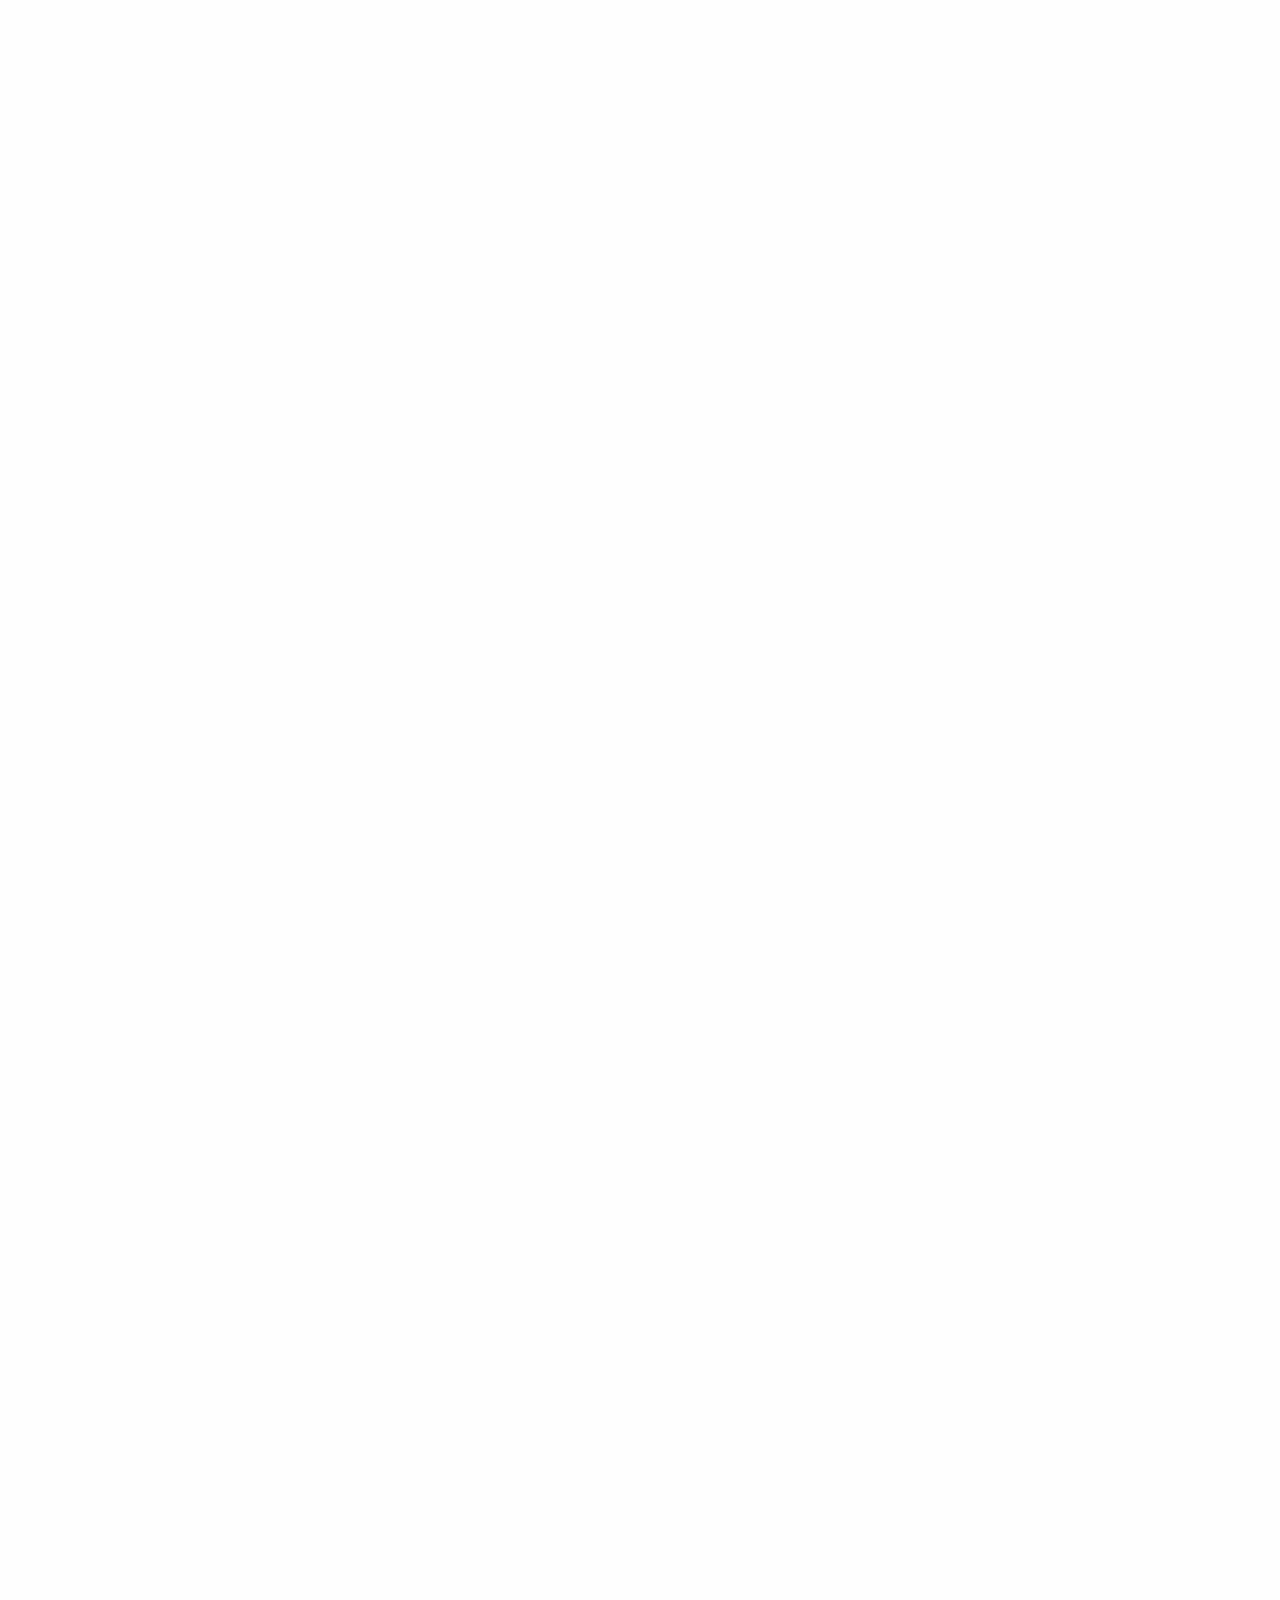
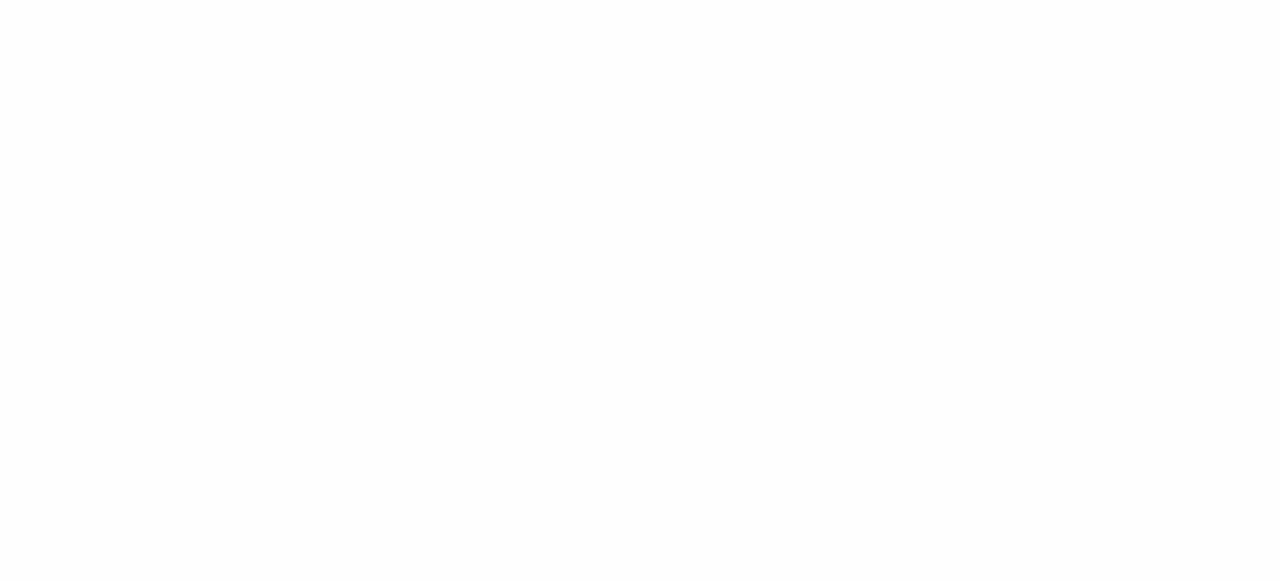
==== index.html @ 162629b1 "首頁圖片寬度限制" ====
<!DOCTYPE html>
<html lang="zh-TW">
<head>
  <meta charset="UTF-8" />
  <meta name="viewport" content="width=device-width, initial-scale=1.0, maximum-scale=1.0, user-scalable=no" />
  <title>LuxWave 毫米波雷達 | 首頁</title>
  <link rel="icon" href="images/favicon.png" type="image/png" />
  <link rel="stylesheet" href="style.css" />
  <style>
    @keyframes fadeIn {
      from {
        opacity: 0;
        transform: translateY(20px);
      }
      to {
        opacity: 1;
        transform: translateY(0);
      }
    }

    .site-header,
    .hero,
    .features,
    .site-footer,
    .company-intro,
    .our-solutions,
    .future-radar {
      opacity: 0;
      animation: fadeIn 0.8s ease forwards;
    }

    .site-header {
      animation-delay: 0.2s;
    }

    .hero {
      animation-delay: 0.4s;
    }

    .features {
      animation-delay: 0.6s;
    }

    .company-intro {
      animation-delay: 0.8s;
    }

    .our-solutions {
      animation-delay: 1s;
    }

    .future-radar {
      animation-delay: 1.2s;
    }

    .site-footer {
      animation-delay: 1.4s;
    }

    .company-intro {
      padding: 40px 20px;
      background-color: rgb(245, 248, 255);
    }

    .intro-content {
      max-width: 800px;
      margin: 0 auto;
    }

    .intro-content h2 {
      font-size: 2.5em;
      margin-bottom: 20px;
    }

    .intro-content p {
      font-size: 1.2em;
      line-height: 1.6;
      margin-bottom: 20px;
    }

    .our-solutions,
    .future-radar {
      padding: 40px 20px;
      background-color: #f9f9f9;
      text-align: center;
    }

    .our-solutions h2,
    .future-radar h2 {
      font-size: 2.5em;
      margin-bottom: 20px;
    }

    .our-solutions p,
    .future-radar p {
      font-size: 1.2em;
      line-height: 1.6;
      margin-bottom: 20px;
    }
  </style>
</head>
<body class="invisible">
  <header class="site-header">
    <div class="logo-area">
      <a href="index.html">
        <img src="images/luxwave-logo.png" alt="LuxWave Logo" class="logo" />
      </a>
      <h1 class="site-title" data-i18n="siteTitle">LuxWave 璿機科技</h1>
    </div>
    <nav class="main-nav">
      <ul>
        <li><a href="index.html" class="gradient-btn active" data-i18n="home">首頁</a></li>
        <li><a href="products.html" class="gradient-btn" data-i18n="products">產品介紹</a></li>
        <li><a href="about.html" class="gradient-btn" data-i18n="about">關於我們</a></li>
      </ul>
    </nav>
    <div class="language-switch">
      <label data-i18n="languageSwitch">Language</label>
      <select id="languageSelect">
        <option value="zh-TW">繁體中文</option>
        <option value="zh-CN">简体中文</option>
        <option value="en-US">English</option>
        <option value="ja-JP">日本語</option>
      </select>
    </div>
  </header>

<section class="hero">
<div class="hero">
  <h1 data-i18n="companyIntroTitle">Welcome to LuxWave Ltd.</h1>
  <!-- Replace the video with the image and add rounded corners -->
  <img src="images/img_homepage.jpg" alt="LuxWave Homepage Image" style="max-width: 1000px; width: 100%; height: auto; border-radius: 15px;" />
</div>
</section>

  <section class="company-intro">
    <div class="intro-content">
      <br></br>
      <h2 data-i18n="companyIntroDesc1">Innovating the Future of Radar Technology</h2>
      <p data-i18n="companyIntroDesc2">Founded in 2025, LuxWave Ltd. is a leading provider of cutting-edge millimeter-wave (mmWave) radar module solutions. At LuxWave, we are committed to advancing radar technology, offering precision, reliability, and efficiency for a wide range of industries.</p>
      <p data-i18n="companyIntroDesc3">Our primary focus is on developing high-performance radar systems for applications in UAVs, drones, automotive, traffic monitoring, and more. We specialize in providing customized solutions that enhance safety, navigation, and environmental awareness, empowering businesses to deploy intelligent systems across various sectors.</p>
    </div>

    <div class="intro-content">
      <h2 data-i18n="ourSolutionsTitle">Our Solutions</h2>
      <p data-i18n="ourSolutionsDesc1">LuxWave’s radar modules are designed to meet the growing demands for high-resolution, long-range sensing in complex environments. Whether you're integrating our technology into UAVs, autonomous vehicles, or smart city infrastructure, our mmWave radar modules deliver exceptional performance in a compact form factor, providing precise detection and real-time data to enhance decision-making.</p>
    </div>

    <div class="intro-content">
      <h2 data-i18n="futureRadarTitle">The Future of Radar Technology</h2>
      <p data-i18n="futureRadarDesc1">Looking ahead, LuxWave is expanding its technology to include radar and vision fusion solutions. By combining mmWave radar with 2D and 3D cameras, we will offer an innovative solution that integrates the strengths of both radar and visual technologies for improved perception, enabling even more advanced autonomous systems.</p>
      <p data-i18n="futureRadarDesc2">At LuxWave, we are dedicated to leading the way in radar and sensor technologies, driving the future of intelligent, connected systems that will transform industries worldwide.</p>
      <h3 data-i18n="companyIntroDesc7">Join us as we create smarter, safer, and more efficient solutions for tomorrow’s world.</h3>
    </div>
  </section>

  <section class="features">
    <div class="feature-cards">
      <div class="card">
        <h3 data-i18n="feature1">高精度偵測</h3>
        <p data-i18n="feature1Desc">79~81GHz 頻段，探測距離可達 500m，精度高達 0.05m。</p>
      </div>
      <div class="card">
        <h3 data-i18n="feature2">多元應用</h3>
        <p data-i18n="feature2Desc">支援車用、無人機、機器人、智慧交通等多種場景。</p>
      </div>
      <div class="card">
        <h3 data-i18n="feature3">高可靠性</h3>
        <p data-i18n="feature3Desc">IP67 防水等級，在嚴苛環境下仍能穩定運作。</p>
      </div>
    </div>
  </section>

  <footer class="site-footer">
    <p data-i18n="footerText">© 2025 LuxWave. All rights reserved.</p>
  </footer>

  <script src="translations.js"></script>
  <script src="script.js"></script>
</body>
</html>
---- style.css ----
/* Reset */
* {
  margin: 0;
  padding: 0;
  box-sizing: border-box;
}

body {
  font-family: sans-serif;
  background-color: #fefefe;
  color: #333;
  line-height: 1.5;
}

/* 主色、強調色，可依實際品牌色做調整 */
:root {
  --main-color: rgb(5, 47, 129);
  --accent-color: #1CA7EC;
  --gradient-start: #4481eb;
  --gradient-end: #04befe;
}

/* header */
.site-header {
  display: flex;
  align-items: center;
  justify-content: space-between;
  background-color: var(--main-color);
  color: #fff;
  padding: 0.5rem 1rem;
}

.logo-area {
  display: flex;
  align-items: center;
}

.logo {
  height: 50px; /* 修改為更大的高度 */
  width: auto;  /* 讓寬度自動根據高度調整 */
  margin-right: 0.5rem;
}

.site-title {
  font-size: 1.5rem;
}

/* 導覽 */
.main-nav ul {
  display: flex;
  list-style: none;
  gap: 1rem;
}

.main-nav a {
  background: var(--main-color); /* 預設背景色 */
  color: #fff; /* 預設文字色 */
  border-radius: 4px;
  text-decoration: none; /* 去掉文字下劃線 */
  padding: 0.5rem 1rem;
  transition: background-color 0.3s ease, color 0.3s ease; /* 平滑過渡效果 */
}

.main-nav a:hover {
  background: #fff; /* 滑鼠懸浮時的背景色 */
  color: var(--main-color); /* 文字顏色變為主要色 */
}


.gradient-btn {
  background: var(--main-color); /* 使用單一背景色 */
  border-radius: 4px;
  transition: none; /* 移除漸變效果 */
}

.gradient-btn:hover {
  background: var(--main-color); /* 保持一致 */
}


.active {
  border: 2px solid #fff;
}

/* Hero */
.hero {
  background-color: #e9f0ff;
  text-align: center;
  padding: 2rem;
}
.hero-content {
  max-width: 800px;
  margin: 0 auto;
}

/* 特色區塊 */
.features {
  padding: 2rem 1rem;
  text-align: center;
}
.feature-cards {
  display: flex;
  flex-wrap: wrap;
  justify-content: center;
  gap: 1rem;
  margin-top: 1rem;
}
.card {
  width: 250px;
  background-color: #fff;
  border: 1px solid #ccc;
  border-radius: 6px;
  padding: 1rem;
}


/* footer */
.site-footer {
  background-color: var(--main-color);
  color: #fff;
  text-align: center;
  padding: 1rem;
  margin-top: 2rem;
}






/* 關於我們 */
.about-page {
  max-width: 900px;
  margin: 1rem auto;
  padding: 1rem;
}
.company-intro,
.company-values,
.company-history,
.contact-info {
  margin-bottom: 2rem;
}
/* ... existing code ... */

@media screen and (max-width: 960px) {
  .site-header {
    flex-direction: column;
    padding: 0.5rem;
  }

  .logo {
    height: 60px;
  }

  .site-title {
    font-size: 1.2rem;
  }

  .main-nav {
    width: 100%;
    margin: 0.5rem 0;
  }

  .main-nav ul {
    justify-content: center;
    flex-wrap: wrap;
  }

  .main-nav a {
    padding: 0.3rem 0.8rem;
  }

  .language-switch {
    margin-top: 0.5rem;
  }

  .hero-content {
    padding: 1rem;
  }

  .hero-content video {
    width: 100%;
    max-width: 100%;
    height: auto;
    border-radius: 20px;
  }

  .feature-cards {
    padding: 0.5rem;
  }

  .card {
    width: 100%;
    margin-bottom: 1rem;
  }

  .floating-bubble {
    width: auto;
    left: 10px;
    right: 10px;
    bottom: 10px;
  }
}

@media screen and (max-width: 480px) {
  .logo-area {
    flex-direction: column;
    text-align: center;
  }

  .site-title {
    margin-top: 0.5rem;
  }

  .main-nav ul {
    gap: 0.5rem;
  }

  .main-nav a {
    font-size: 0.9rem;
  }

  .hero h2 {
    font-size: 1.5rem;
  }

  .hero p {
    font-size: 1rem;
  }
}


video {
  width: 100%;
  height: auto;
  border-radius: 45px; /* 圓角效果，根據需要調整數值 */
  overflow: hidden; /* 確保圓角有效 */
}


.invisible {
  visibility: hidden;
}



.details-table {
  width: 100%;
  border-collapse: collapse;
  margin: 1rem 0;
}

.details-table th, .details-table td {
  border: 1px solid #ccc;
  padding: 0.5rem;
  text-align: center;
}

.details-table th {
  background-color: #f5f5f5;
  font-weight: bold;
}

.hidden {
  display: none;
}
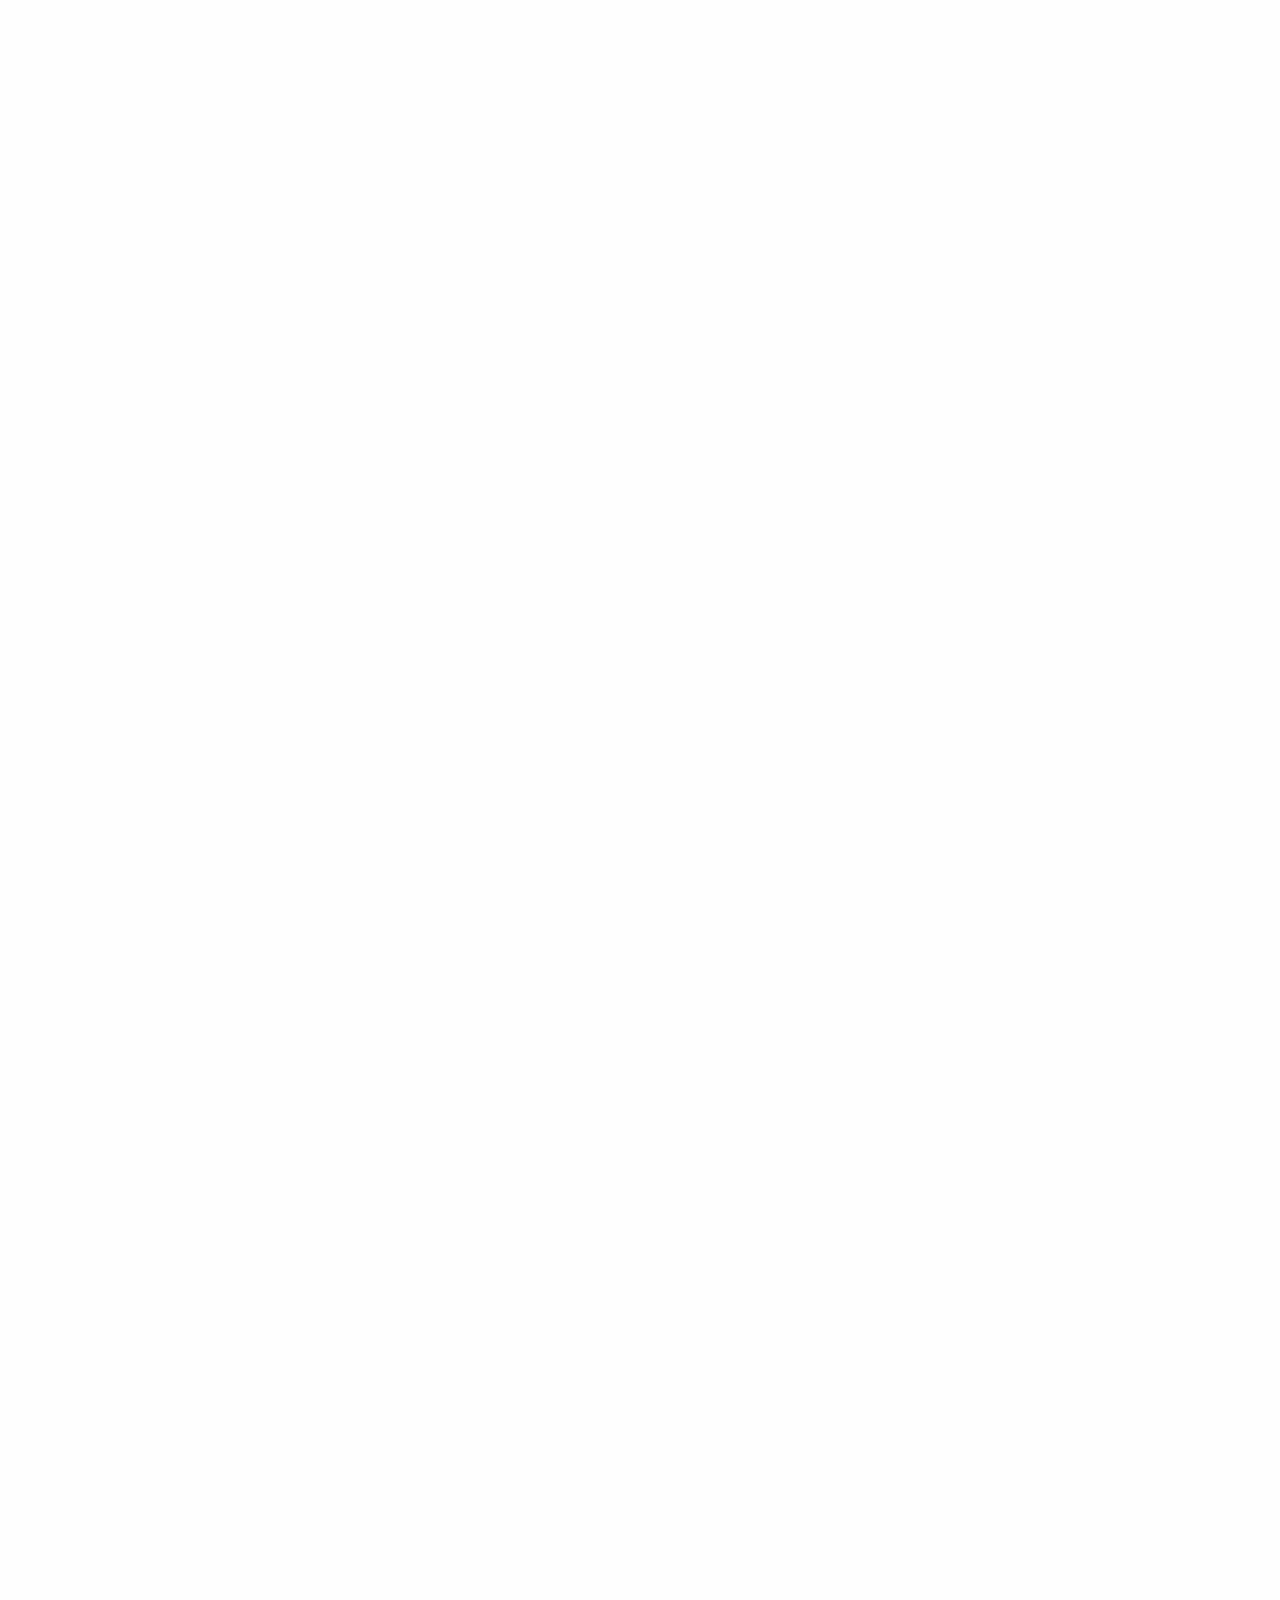
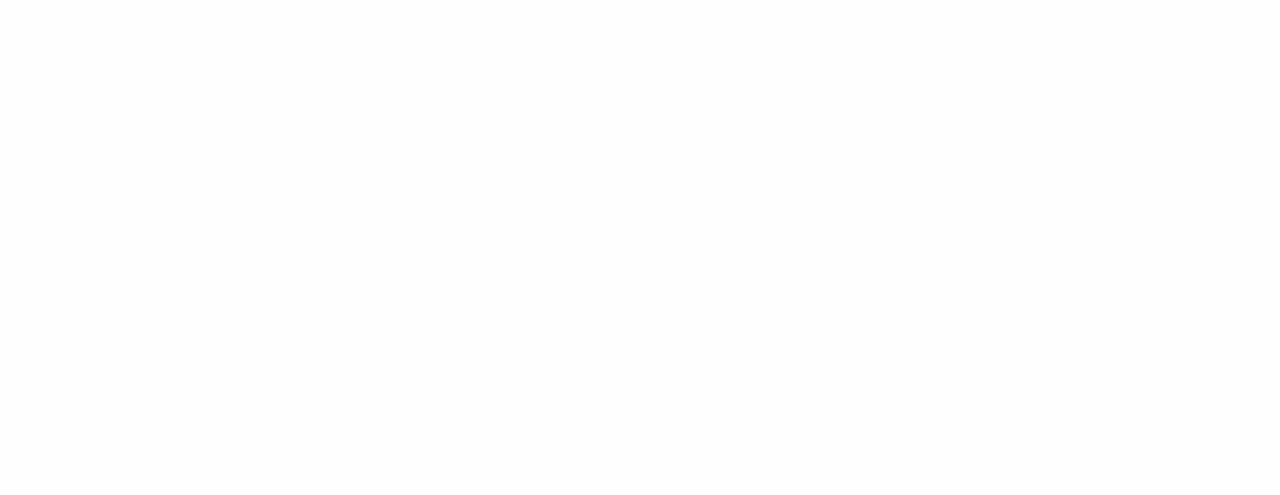
==== commit 5bc347ab: "圖片修改 語言預設英文 logo修改" ====
--- a/index.html
+++ b/index.html
@@ -3,7 +3,7 @@
 <head>
   <meta charset="UTF-8" />
   <meta name="viewport" content="width=device-width, initial-scale=1.0, maximum-scale=1.0, user-scalable=no" />
-  <title>LuxWave 毫米波雷達 | 首頁</title>
+  <title>LuxWave</title>
   <link rel="icon" href="images/favicon.png" type="image/png" />
   <link rel="stylesheet" href="style.css" />
   <style>
@@ -116,12 +116,12 @@
     </nav>
     <div class="language-switch">
       <label data-i18n="languageSwitch">Language</label>
-      <select id="languageSelect">
-        <option value="zh-TW">繁體中文</option>
-        <option value="zh-CN">简体中文</option>
-        <option value="en-US">English</option>
-        <option value="ja-JP">日本語</option>
-      </select>
+    <select id="languageSelect">
+      <option value="zh-TW">繁體中文</option>
+      <option value="zh-CN">简体中文</option>
+      <option value="en-US" selected>English</option>
+      <option value="ja-JP">日本語</option>
+    </select>
     </div>
   </header>
 
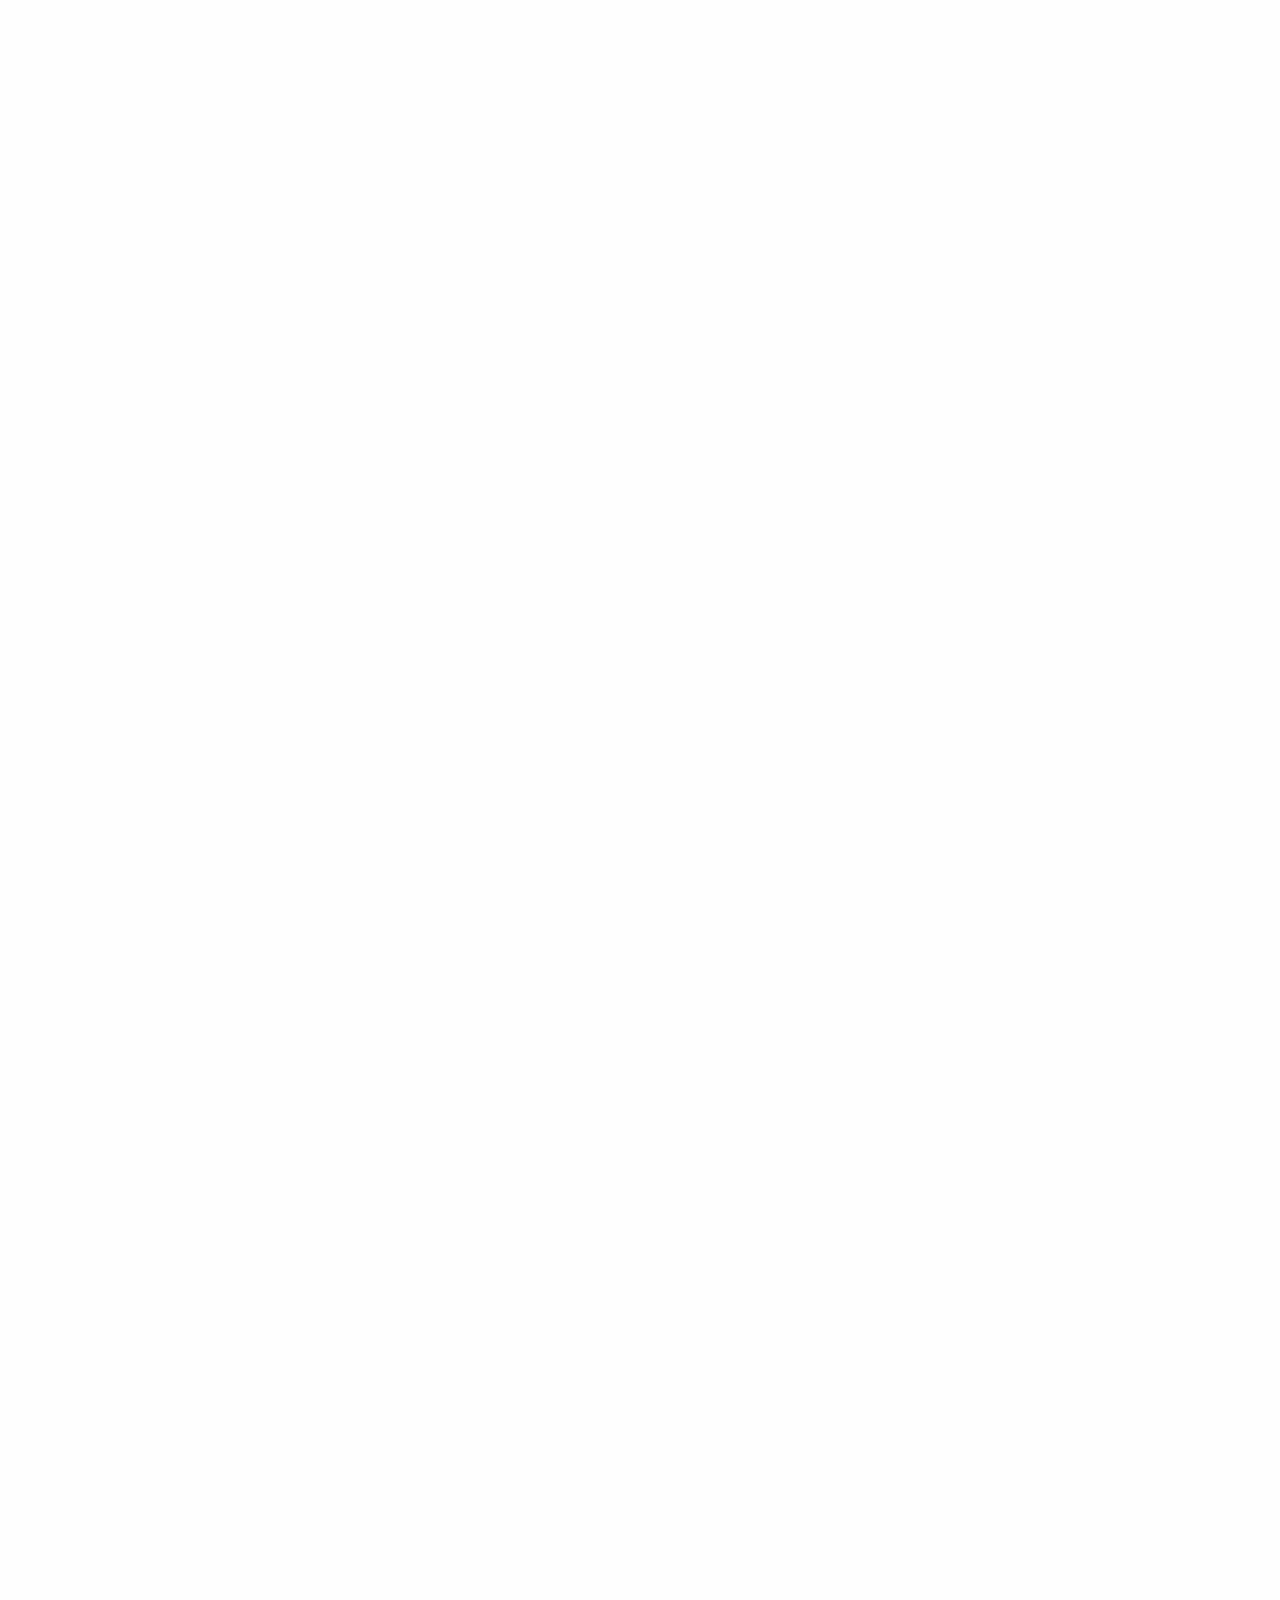
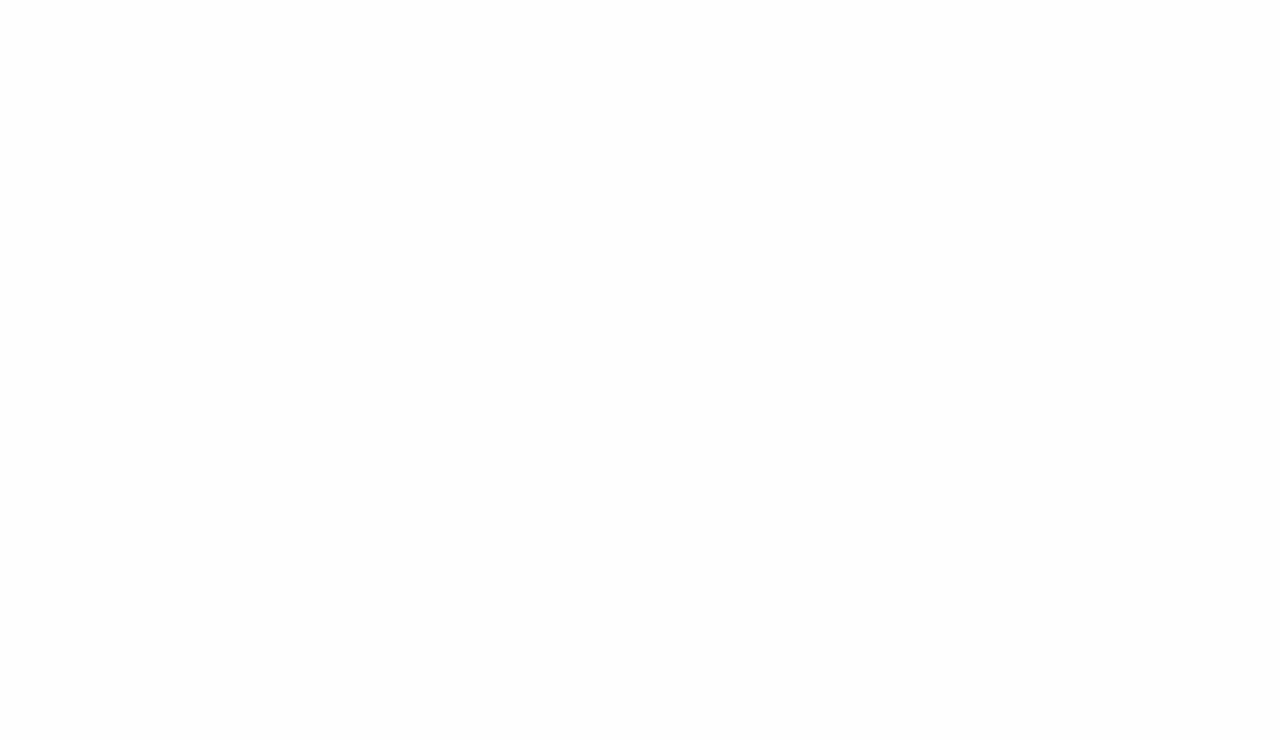
==== commit 2bef1dd2: "預設語言、favicon" ====
--- a/index.html
+++ b/index.html
@@ -4,6 +4,12 @@
   <meta charset="UTF-8" />
   <meta name="viewport" content="width=device-width, initial-scale=1.0, maximum-scale=1.0, user-scalable=no" />
   <title>LuxWave</title>
+  <link rel="icon" type="image/png" href="favicon/favicon-96x96.png" sizes="96x96" />
+  <link rel="icon" type="image/svg+xml" href="favicon/favicon.svg" />
+  <link rel="shortcut icon" href="favicon/favicon.ico" />
+  <link rel="apple-touch-icon" sizes="180x180" href="favicon/apple-touch-icon.png" />
+  <link rel="manifest" href="favicon/site.webmanifest" />
+
   <link rel="icon" href="images/favicon.png" type="image/png" />
   <link rel="stylesheet" href="style.css" />
   <style>
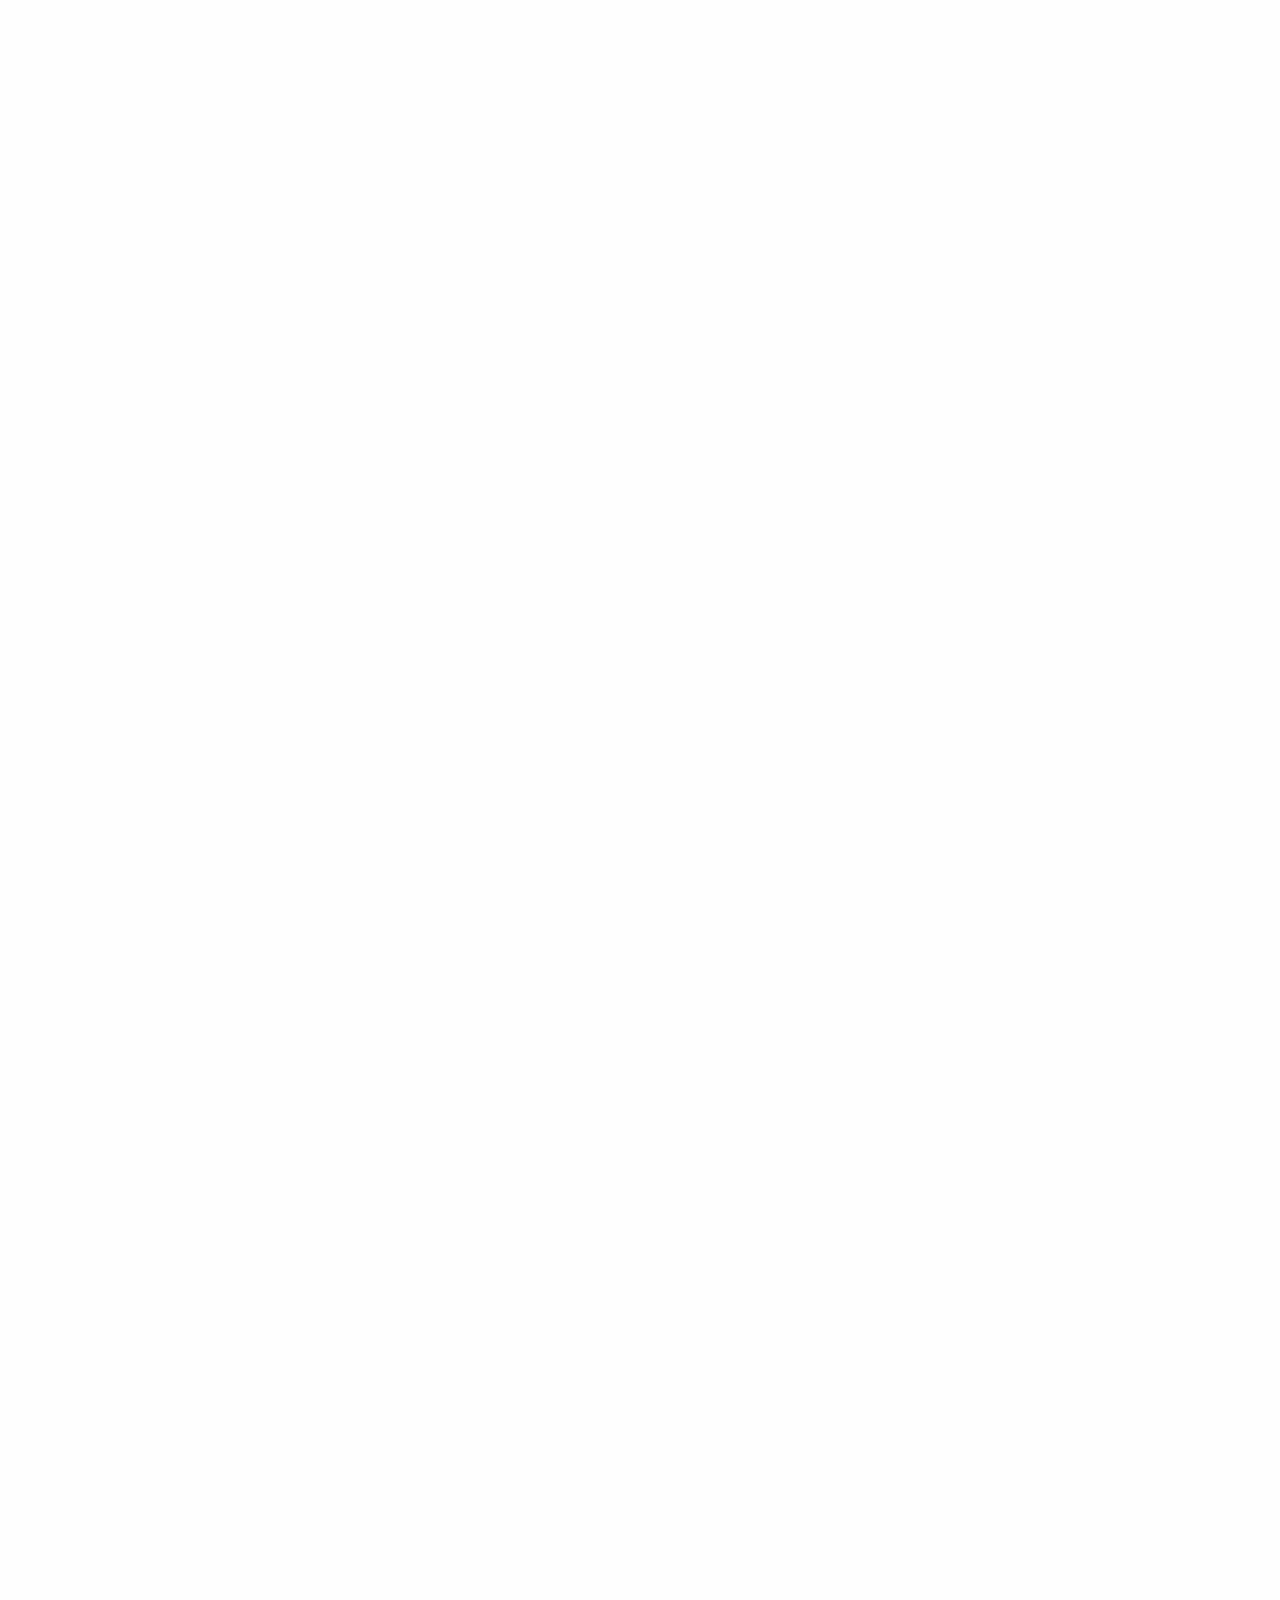
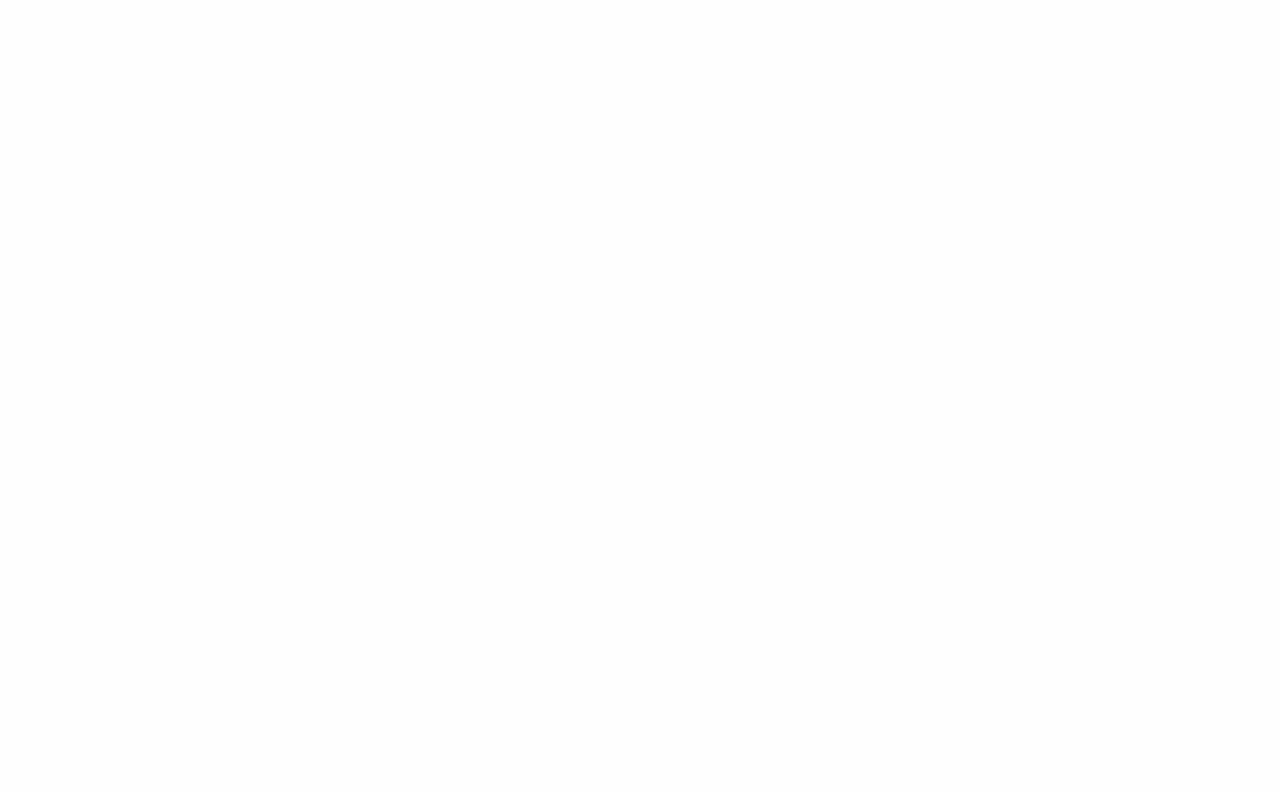
==== commit 28022952: "右側比較欄位平均上下間隔" ====
--- a/index.html
+++ b/index.html
@@ -5,107 +5,11 @@
   <meta name="viewport" content="width=device-width, initial-scale=1.0, maximum-scale=1.0, user-scalable=no" />
   <title>LuxWave</title>
   <link rel="icon" type="image/png" href="favicon/favicon-96x96.png" sizes="96x96" />
-  <link rel="icon" type="image/svg+xml" href="favicon/favicon.svg" />
-  <link rel="shortcut icon" href="favicon/favicon.ico" />
-  <link rel="apple-touch-icon" sizes="180x180" href="favicon/apple-touch-icon.png" />
-  <link rel="manifest" href="favicon/site.webmanifest" />
-
-  <link rel="icon" href="images/favicon.png" type="image/png" />
   <link rel="stylesheet" href="style.css" />
   <style>
-    @keyframes fadeIn {
-      from {
-        opacity: 0;
-        transform: translateY(20px);
-      }
-      to {
-        opacity: 1;
-        transform: translateY(0);
-      }
-    }
-
-    .site-header,
-    .hero,
-    .features,
-    .site-footer,
-    .company-intro,
-    .our-solutions,
-    .future-radar {
-      opacity: 0;
-      animation: fadeIn 0.8s ease forwards;
-    }
-
-    .site-header {
-      animation-delay: 0.2s;
-    }
-
-    .hero {
-      animation-delay: 0.4s;
-    }
-
-    .features {
-      animation-delay: 0.6s;
-    }
-
-    .company-intro {
-      animation-delay: 0.8s;
-    }
-
-    .our-solutions {
-      animation-delay: 1s;
-    }
-
-    .future-radar {
-      animation-delay: 1.2s;
-    }
-
-    .site-footer {
-      animation-delay: 1.4s;
-    }
-
-    .company-intro {
-      padding: 40px 20px;
-      background-color: rgb(245, 248, 255);
-    }
-
-    .intro-content {
-      max-width: 800px;
-      margin: 0 auto;
-    }
-
-    .intro-content h2 {
-      font-size: 2.5em;
-      margin-bottom: 20px;
-    }
-
-    .intro-content p {
-      font-size: 1.2em;
-      line-height: 1.6;
-      margin-bottom: 20px;
-    }
-
-    .our-solutions,
-    .future-radar {
-      padding: 40px 20px;
-      background-color: #f9f9f9;
-      text-align: center;
-    }
-
-    .our-solutions h2,
-    .future-radar h2 {
-      font-size: 2.5em;
-      margin-bottom: 20px;
-    }
-
-    .our-solutions p,
-    .future-radar p {
-      font-size: 1.2em;
-      line-height: 1.6;
-      margin-bottom: 20px;
-    }
   </style>
 </head>
-<body class="invisible">
+<body>
   <header class="site-header">
     <div class="logo-area">
       <a href="index.html">
--- a/style.css
+++ b/style.css
@@ -264,3 +264,97 @@
 .hidden {
   display: none;
 }
+
+
+
+
+@keyframes fadeIn {
+  from {
+    opacity: 0;
+    transform: translateY(20px);
+  }
+  to {
+    opacity: 1;
+    transform: translateY(0);
+  }
+}
+
+.site-header,
+.hero,
+.features,
+.site-footer,
+.company-intro,
+.our-solutions,
+.future-radar {
+  opacity: 0;
+  animation: fadeIn 0.8s ease forwards;
+}
+
+.site-header {
+  animation-delay: 0.2s;
+}
+
+.hero {
+  animation-delay: 0.4s;
+}
+
+.features {
+  animation-delay: 0.6s;
+}
+
+.company-intro {
+  animation-delay: 0.8s;
+}
+
+.our-solutions {
+  animation-delay: 1s;
+}
+
+.future-radar {
+  animation-delay: 1.2s;
+}
+
+.site-footer {
+  animation-delay: 1.4s;
+}
+
+.company-intro {
+  padding: 40px 20px;
+  background-color: rgb(245, 248, 255);
+}
+
+.intro-content {
+  max-width: 800px;
+  margin: 0 auto;
+}
+
+.intro-content h2 {
+  font-size: 2.5em;
+  margin-bottom: 20px;
+}
+
+.intro-content p {
+  font-size: 1.2em;
+  line-height: 1.6;
+  margin-bottom: 20px;
+}
+
+.our-solutions,
+.future-radar {
+  padding: 40px 20px;
+  background-color: #f9f9f9;
+  text-align: center;
+}
+
+.our-solutions h2,
+.future-radar h2 {
+  font-size: 2.5em;
+  margin-bottom: 20px;
+}
+
+.our-solutions p,
+.future-radar p {
+  font-size: 1.2em;
+  line-height: 1.6;
+  margin-bottom: 20px;
+}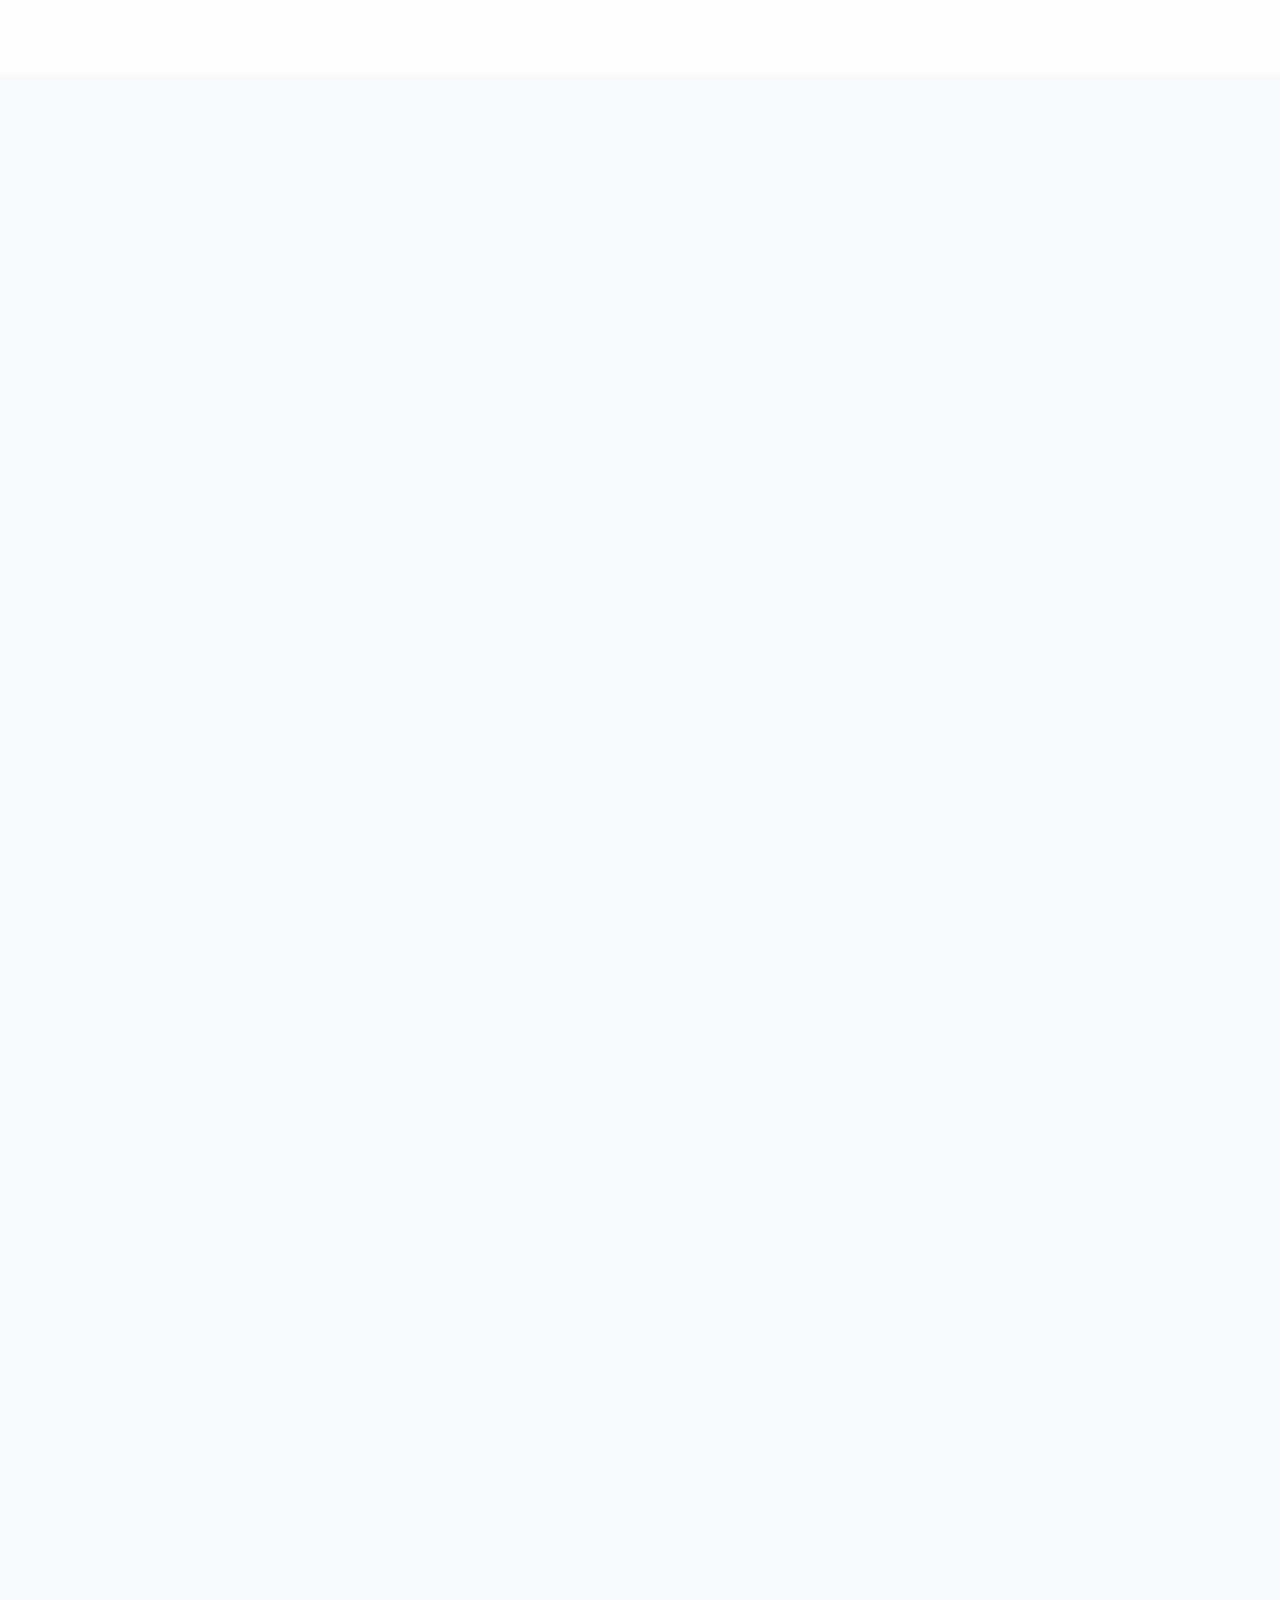
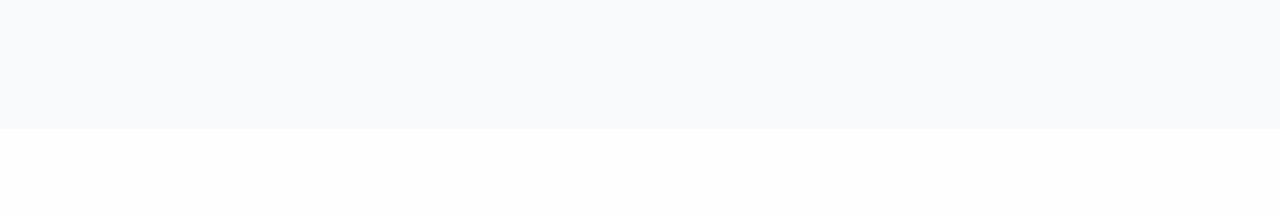
==== commit ff333710: "取消home頁面" ====
--- a/index.html
+++ b/index.html
@@ -1,12 +1,480 @@
 <!DOCTYPE html>
 <html lang="zh-TW">
 <head>
-  <meta charset="UTF-8" />
-  <meta name="viewport" content="width=device-width, initial-scale=1.0, maximum-scale=1.0, user-scalable=no" />
+  <meta charset="UTF-8"/>
+  <meta name="viewport" content="width=device-width, initial-scale=1.0"/>
   <title>LuxWave</title>
   <link rel="icon" type="image/png" href="favicon/favicon-96x96.png" sizes="96x96" />
-  <link rel="stylesheet" href="style.css" />
+  <link rel="stylesheet" href="style.css"/>
   <style>
+    /* 全局樣式 */
+    :root {
+      --accent-color: #2563eb;
+      --hover-accent: #1d4ed8;
+    }
+
+    /* 主要布局 */
+    main {
+      display: flex;
+      min-height: 80vh;
+      flex-direction: row;
+      background-color: #f8fafc;
+    }
+
+
+
+
+
+/* 定義漸入動畫 */
+@keyframes fadeInLeft {
+  from {
+    opacity: 0;
+    transform: translateX(-20px); /* 從左側移入 */
+  }
+  to {
+    opacity: 1;
+    transform: translateX(0);
+  }
+}
+
+/* 應用動畫到側邊欄 */
+.filter-sidebar {
+  opacity: 0; /* 初始狀態為隱藏 */
+  transform: translateX(-20px); /* 初始位移 */
+  animation: fadeInLeft 0.5s ease forwards; /* 動畫持續時間和緩動效果 */
+  animation-delay: 0.3s; /* 延遲 0.3 秒後開始動畫 */
+}
+
+
+    /* 左側篩選側邊欄 */
+    .filter-sidebar {
+      opacity: 0; /* 初始狀態為隱藏 */
+      padding: 2rem 1.5rem;
+      width: 120px;
+      position: fixed;
+      top: 150px; /* 根據 header 高度調整 */
+      overflow-y: auto; /* 如果內容過多，允許滾動 */
+      z-index: 1000; /* 確保側邊欄在其他內容之上 */
+    }
+
+    .filter-sidebar h3 {
+      font-size: 1.25rem;
+      font-weight: 600;
+      color: #1e293b;
+      margin-bottom: 1.5rem;
+      padding-bottom: 0.75rem;
+      border-bottom: 2px solid #e2e8f0;
+    }
+
+    .filter-sidebar ul {
+      list-style: none;
+      padding: 0;
+      margin: 0;
+      display: flex;
+      flex-direction: column;
+      gap: 0.75rem;
+    }
+
+    .filter-btn {
+  display: flex;
+  align-items: center;
+  justify-content: center;
+  padding: 0.75rem;
+  border: 1px solid #e2e8f0;
+  border-radius: 0.75rem;
+  background-color: white;
+  cursor: pointer;
+  transition: all 0.2s ease;
+}
+
+.filter-btn:hover {
+  background-color: #f8fafc;
+  border-color: #cbd5e1;
+  transform: translateX(4px);
+}
+
+.filter-btn.active {
+  background-color: #f1f5f9;
+  border-color: #94a3b8;
+  box-shadow: 0 1px 3px rgba(0, 0, 0, 0.1);
+}
+
+.filter-icon {
+  width: 60px; /* 調整圖片大小 */
+  height: 60px; /* 調整圖片大小 */
+  object-fit: contain;
+}
+
+    /* 產品列表區域 */
+    .products-grid {
+      flex: 1;
+      padding: 2rem;
+      display: flex;
+      flex-direction: column;
+      gap: 1.5rem;
+    }
+
+    /* 產品卡片基本樣式 */
+    .product-card {
+      display: flex;
+      align-items: center;
+      gap: 2rem;
+      border: 1px solid #e2e8f0;
+      border-radius: 1rem;
+      padding: 1.5rem;
+      background-color: #fff;
+      box-shadow: 0 1px 3px rgba(0, 0, 0, 0.1);
+      transition: box-shadow 0.3s ease;
+      max-width: 56rem;
+      margin: 0 auto;
+      width: 100%;
+      opacity: 0;
+      transform: translateY(20px);
+      animation: fadeInUp 0.5s ease forwards;
+    }
+
+    .product-card:hover {
+      box-shadow: 0 4px 6px rgba(0, 0, 0, 0.1);
+    }
+
+    /* 產品卡片動畫 */
+    .product-card:nth-child(1) { animation-delay: 0.1s; }
+    .product-card:nth-child(2) { animation-delay: 0.2s; }
+    .product-card:nth-child(3) { animation-delay: 0.3s; }
+    .product-card:nth-child(4) { animation-delay: 0.4s; }
+    .product-card:nth-child(5) { animation-delay: 0.5s; }
+
+    @keyframes fadeInUp {
+      from {
+        opacity: 0;
+        transform: translateY(20px);
+      }
+      to {
+        opacity: 1;
+        transform: translateY(0);
+      }
+    }
+
+    /* 產品圖片 */
+    .product-image {
+      width: 8rem;
+      height: 8rem;
+      object-fit: contain;
+      flex-shrink: 0;
+      cursor: pointer;
+      transition: transform 0.2s ease;
+    }
+
+    .product-image:hover {
+      transform: scale(1.05);
+    }
+
+    /* 產品資訊區 */
+    .product-info {
+      display: flex;
+      flex-direction: column;
+      align-items: center;
+      gap: 1rem;
+      width: 10rem;
+    }
+
+    .product-info h3 {
+      font-size: 1.875rem;
+      font-weight: bold;
+      margin: 0;
+      cursor: pointer;
+      transition: color 0.2s ease;
+    }
+
+    .product-info h3:hover {
+      color: var(--accent-color);
+    }
+
+    /* Add 按鈕 */
+    .add-btn {
+      background-color: var(--accent-color);
+      color: white;
+      padding: 0.5rem 2rem;
+      border-radius: 0.5rem;
+      border: none;
+      cursor: pointer;
+      font-weight: 500;
+      transition: all 0.2s ease;
+    }
+
+    .add-btn:hover {
+      background-color: var(--hover-accent);
+      transform: translateY(-1px);
+    }
+
+    .add-btn:active {
+      transform: translateY(0);
+    }
+
+    /* 產品詳細資訊 */
+    .product-details {
+      flex: 1;
+      display: flex;
+      flex-direction: column;
+      gap: 0.5rem;
+    }
+
+    .product-details p {
+      margin: 0;
+      color: #4b5563;
+      font-size: 0.95rem;
+      line-height: 1.5;
+    }
+
+    /* 右側比較側邊欄 */
+    .compare-sidebar {
+      background: linear-gradient(to bottom, #ffffff, #f8fafc);
+      border-left: 1px solid #e2e8f0;
+      padding: 2rem 1.5rem;
+      width: 270px;
+      position: fixed;
+      top: 100px; /* 根據 header 高度調整 */
+      right: 0;
+      overflow-x: hidden; /* 禁止橫軸滾動 */
+      overflow-y: auto; /* 如果內容過多，允許縱軸滾動 */
+      max-height: 100vh; /* 限制最大高度為視窗高度的 80% */
+      z-index: 1000; /* 確保側邊欄在其他內容之上 */
+      box-shadow: -2px 0 10px rgba(0, 0, 0, 0.02);
+      border-radius: 0.75rem; /* 增加圓角 */
+    }
+
+    .compare-sidebar.hidden {
+      transform: translateX(100%);
+    }
+
+    .compare-sidebar h3 {
+      font-size: 1.25rem;
+      font-weight: 600;
+      color: #1e293b;
+      margin-bottom: 1.5rem;
+      padding-bottom: 0.75rem;
+      border-bottom: 2px solid #e2e8f0;
+    }
+
+    #compare-list {
+      list-style: none;
+      padding: 0;
+      margin: 0 0 1.5rem 0;
+      display: flex;
+      flex-direction: column;
+      gap: 0.75rem;
+    }
+
+    .compare-item {
+      display: flex;
+      align-items: center;
+      justify-content: space-between;
+      padding: 0.75rem 1rem;
+      background-color: white;
+      border: 1px solid #e2e8f0;
+      border-radius: 0.75rem;
+      color: #475569;
+      font-size: 0.95rem;
+    }
+
+    .remove-btn {
+      background: none;
+      border: none;
+      color: #ef4444;
+      cursor: pointer;
+      padding: 0.25rem;
+      border-radius: 0.375rem;
+      transition: all 0.2s ease;
+    }
+
+    .remove-btn:hover {
+      background-color: #fee2e2;
+      color: #dc2626;
+    }
+
+    #compare-btn {
+      width: 100%;
+      padding: 0.875rem 1.5rem;
+      background: linear-gradient(135deg, #2563eb, #1d4ed8);
+      color: white;
+      border: none;
+      border-radius: 0.75rem;
+      font-weight: 500;
+      cursor: pointer;
+      transition: all 0.2s ease;
+      box-shadow: 0 2px 4px rgba(37, 99, 235, 0.1);
+      margin-bottom: 1rem; /* 增加下邊界 */
+    }
+
+    #compare-btn:hover {
+      transform: translateY(-1px);
+      box-shadow: 0 4px 6px rgba(37, 99, 235, 0.2);
+    }
+
+    #compare-btn:active {
+      transform: translateY(0);
+    }
+
+    #compare-btn.hidden {
+      display: none;
+    }
+
+/* 行動裝置適配樣式 */
+@media screen and (max-width: 960px) {
+  /* 主要布局調整 */
+  main {
+    flex-direction: column;
+    padding-top: 0; /* 移除上方預留空間 */
+  }
+
+  /* 左側篩選欄改為正常流動布局 */
+  .filter-sidebar {
+    position: static; /* 移除固定定位 */
+    width: 100%;
+    padding: 1rem;
+    background-color: #f8fafc;
+    border-bottom: 1px solid #e2e8f0;
+    height: auto;
+    overflow-x: auto;
+  }
+
+  /* 篩選按鈕列表改為水平排列，並與螢幕寬度對齊 */
+  .filter-sidebar ul {
+    display: flex;
+    flex-direction: row;
+    justify-content: space-between; /* 讓按鈕均勻分布 */
+    gap: 0.5rem;
+    padding-bottom: 0.5rem;
+    width: 100%; /* 讓 ul 佔滿父容器的寬度 */
+    overflow-x: auto;
+    -webkit-overflow-scrolling: touch;
+    scrollbar-width: none; /* Firefox */
+    -ms-overflow-style: none; /* IE and Edge */
+  }
+
+  /* 隱藏滾動條但保持功能 */
+  .filter-sidebar ul::-webkit-scrollbar {
+    display: none;
+  }
+
+  /* 調整篩選按鈕大小 */
+  .filter-btn {
+    padding: 0.5rem;
+    min-width: 50px;
+    flex-shrink: 0; /* 防止按鈕被壓縮 */
+    flex: 1; /* 讓按鈕均勻分配寬度 */
+    text-align: center; /* 讓按鈕內容居中 */
+  }
+
+  .filter-icon {
+    width: 40px;
+    height: 40px;
+  }
+
+  .filter-btn.active {
+    transform: translateY(4px); /* 手機模式下向下偏移 */
+  }
+
+
+
+
+
+
+  @media screen and (max-width: 960px) {
+  /* 右側比較欄改為氣泡形式 */
+  .compare-sidebar {
+    position: fixed; /* 固定在右上角 */
+    top: 1rem; /* 距離頂部 1rem */
+    right: 1rem; /* 距離右側 1rem */
+    width: 100px; /* 降低寬度 */
+    padding: 0.75rem; /* 減少內距 */
+    background-color: #ffffff;
+    border: 1px solid #e2e8f0;
+    border-radius: 0.75rem; /* 圓角 */
+    box-shadow: 0 2px 10px rgba(0, 0, 0, 0.1);
+    z-index: 1000; /* 確保在最上層 */
+    max-height: 90vh; /* 限制高度 */
+    overflow-y: auto; /* 允許滾動 */
+  }
+
+  /* 隱藏時的狀態 */
+  .compare-sidebar.hidden {
+    transform: translateX(100%) translateY(-50%); /* 隱藏到右側 */
+  }
+
+  /* 比較標題 */
+  .compare-sidebar h3 {
+    font-size: 1rem; /* 縮小字體 */
+    margin-bottom: 0.75rem; /* 減少間距 */
+    padding-bottom: 0.5rem; /* 減少間距 */
+    border-bottom: 1px solid #e2e8f0; /* 縮小分隔線 */
+  }
+
+  /* 比較列表 */
+  #compare-list {
+    gap: 0.5rem; /* 減少間距 */
+  }
+
+  /* 比較項目 */
+  .compare-item {
+    padding: 0.5rem; /* 減少內距 */
+    font-size: 0.875rem; /* 縮小字體 */
+  }
+
+  /* 移除按鈕 */
+  .remove-btn {
+    padding: 0.125rem; /* 減少內距 */
+  }
+
+  /* 比較按鈕 */
+  #compare-btn {
+    padding: 0.5rem; /* 減少內距 */
+    font-size: 0.875rem; /* 縮小字體 */
+  }
+}
+
+
+
+
+
+
+  /* 產品列表容器 */
+  .products-grid {
+    padding: 1rem;
+    margin: 0 auto; /* 容器居中 */
+    max-width: 600px; /* 限制最大寬度 */
+    width: 100%;
+  }
+
+  /* 產品卡片調整 */
+  .product-card {
+    flex-direction: column;
+    align-items: center;
+    text-align: center;
+    padding: 1.5rem;
+    gap: 1rem;
+    margin: 1rem auto; /* 卡片居中 */
+    max-width: calc(100% - 2rem); /* 左右各留 1rem 的間距 */
+    width: 100%;
+  }
+
+  .product-image {
+    width: 6rem;
+    height: 6rem;
+  }
+
+  .product-info {
+    width: 100%;
+  }
+
+  .product-details {
+    width: 100%;
+    text-align: left;
+  }
+}
+
+
+
   </style>
 </head>
 <body>
@@ -19,71 +487,451 @@
     </div>
     <nav class="main-nav">
       <ul>
-        <li><a href="index.html" class="gradient-btn active" data-i18n="home">首頁</a></li>
-        <li><a href="products.html" class="gradient-btn" data-i18n="products">產品介紹</a></li>
+        <!-- <li><a href="index.html" class="gradient-btn" data-i18n="home">首頁</a></li> -->
+        <li><a href="index.html" class="gradient-btn active" data-i18n="products">產品介紹</a></li>
         <li><a href="about.html" class="gradient-btn" data-i18n="about">關於我們</a></li>
       </ul>
     </nav>
     <div class="language-switch">
       <label data-i18n="languageSwitch">Language</label>
-    <select id="languageSelect">
-      <option value="zh-TW">繁體中文</option>
-      <option value="zh-CN">简体中文</option>
-      <option value="en-US" selected>English</option>
-      <option value="ja-JP">日本語</option>
-    </select>
+      <select id="languageSelect">
+        <option value="zh-TW">繁體中文</option>
+        <option value="zh-CN">简体中文</option>
+        <option value="en-US" selected>English</option>
+        <option value="ja-JP">日本語</option>
+      </select>
     </div>
   </header>
 
-<section class="hero">
-<div class="hero">
-  <h1 data-i18n="companyIntroTitle">Welcome to LuxWave Ltd.</h1>
-  <!-- Replace the video with the image and add rounded corners -->
-  <img src="images/img_homepage.jpg" alt="LuxWave Homepage Image" style="max-width: 1000px; width: 100%; height: auto; border-radius: 15px;" />
-</div>
-</section>
-
-  <section class="company-intro">
-    <div class="intro-content">
-      <br></br>
-      <h2 data-i18n="companyIntroDesc1">Innovating the Future of Radar Technology</h2>
-      <p data-i18n="companyIntroDesc2">Founded in 2025, LuxWave Ltd. is a leading provider of cutting-edge millimeter-wave (mmWave) radar module solutions. At LuxWave, we are committed to advancing radar technology, offering precision, reliability, and efficiency for a wide range of industries.</p>
-      <p data-i18n="companyIntroDesc3">Our primary focus is on developing high-performance radar systems for applications in UAVs, drones, automotive, traffic monitoring, and more. We specialize in providing customized solutions that enhance safety, navigation, and environmental awareness, empowering businesses to deploy intelligent systems across various sectors.</p>
-    </div>
-
-    <div class="intro-content">
-      <h2 data-i18n="ourSolutionsTitle">Our Solutions</h2>
-      <p data-i18n="ourSolutionsDesc1">LuxWave’s radar modules are designed to meet the growing demands for high-resolution, long-range sensing in complex environments. Whether you're integrating our technology into UAVs, autonomous vehicles, or smart city infrastructure, our mmWave radar modules deliver exceptional performance in a compact form factor, providing precise detection and real-time data to enhance decision-making.</p>
-    </div>
-
-    <div class="intro-content">
-      <h2 data-i18n="futureRadarTitle">The Future of Radar Technology</h2>
-      <p data-i18n="futureRadarDesc1">Looking ahead, LuxWave is expanding its technology to include radar and vision fusion solutions. By combining mmWave radar with 2D and 3D cameras, we will offer an innovative solution that integrates the strengths of both radar and visual technologies for improved perception, enabling even more advanced autonomous systems.</p>
-      <p data-i18n="futureRadarDesc2">At LuxWave, we are dedicated to leading the way in radar and sensor technologies, driving the future of intelligent, connected systems that will transform industries worldwide.</p>
-      <h3 data-i18n="companyIntroDesc7">Join us as we create smarter, safer, and more efficient solutions for tomorrow’s world.</h3>
-    </div>
-  </section>
-
-  <section class="features">
-    <div class="feature-cards">
-      <div class="card">
-        <h3 data-i18n="feature1">高精度偵測</h3>
-        <p data-i18n="feature1Desc">79~81GHz 頻段，探測距離可達 500m，精度高達 0.05m。</p>
-      </div>
-      <div class="card">
-        <h3 data-i18n="feature2">多元應用</h3>
-        <p data-i18n="feature2Desc">支援車用、無人機、機器人、智慧交通等多種場景。</p>
-      </div>
-      <div class="card">
-        <h3 data-i18n="feature3">高可靠性</h3>
-        <p data-i18n="feature3Desc">IP67 防水等級，在嚴苛環境下仍能穩定運作。</p>
-      </div>
-    </div>
-  </section>
+  <main>
+    <aside class="filter-sidebar fade-in-left">
+      <ul>
+        <li>
+          <button class="filter-btn" data-filter="Drone">
+            <img src="images/sidebar-drone.png" alt="Drone" class="filter-icon" />
+          </button>
+        </li>
+        <!-- <li>
+          <button class="filter-btn" data-filter="Automotive">
+            <img src="images/sidebar-automotive.png" alt="Automotive" class="filter-icon" />
+          </button>
+        </li> -->
+        <li>
+          <button class="filter-btn" data-filter="Smart Traffic">
+            <img src="images/sidebar-smart-traffic.png" alt="Smart Traffic" class="filter-icon" />
+          </button>
+        </li>
+        <li>
+          <button class="filter-btn" data-filter="Robot">
+            <img src="images/sidebar-robot.png" alt="Robot" class="filter-icon" />
+          </button>
+        </li>
+        <li>
+          <button class="filter-btn" data-filter="Indoor Person">
+            <img src="images/sidebar-indoor-person.png" alt="Indoor Person Detection" class="filter-icon" />
+          </button>
+        </li>
+      </ul>
+    </aside>
+
+    <!-- 產品列表區 -->
+    <section class="products-grid single-column">
+      <!-- 產品卡片將會透過 JavaScript 動態插入 -->
+    </section>
+
+    <aside class="compare-sidebar hidden">
+      <button id="compare-btn" class="hidden" data-i18n="compareButton">比較產品</button>
+      <ul id="compare-list">
+        <!-- 產品項目會動態插入這裡 -->
+      </ul>
+    </aside>
+  </main>
 
   <footer class="site-footer">
-    <p data-i18n="footerText">© 2025 LuxWave. All rights reserved.</p>
+    <p>© 2025 LuxWave. All rights reserved.</p>
   </footer>
+
+  <!-- 主程式碼 -->
+
+
+<script>
+  document.addEventListener("DOMContentLoaded", () => {
+    // 獲取語言選擇器
+    const languageSelect = document.getElementById('languageSelect');
+
+    // 初始載入時，根據預設語言更新篩選側邊欄
+    const initialLanguage = languageSelect.value;
+    updateFilterSidebar(initialLanguage);
+
+    // 監聽語言選擇器的 change 事件
+    languageSelect.addEventListener('change', (e) => {
+      const selectedLanguage = e.target.value; // 獲取選擇的語言值
+      updateFilterSidebar(selectedLanguage); // 更新篩選側邊欄
+    });
+
+    // 預設載入語系（如果沒有指定就用選擇器的值）
+    let currentLanguage = document.getElementById('languageSelect').value;
+
+    // 載入產品資料
+    loadProducts(currentLanguage).then(() => {
+      // 讓 body 顯示（若有做 loading 動畫可在這裡移除）
+      document.body.classList.remove('invisible');
+    });
+
+    // 語言選擇事件
+    document.getElementById('languageSelect').addEventListener('change', (e) => {
+      currentLanguage = e.target.value;
+      loadProducts(currentLanguage);
+      updateFilterSidebar(currentLanguage); // 更新篩選側邊欄
+    });
+
+    // 篩選按鈕事件
+    document.querySelectorAll('.filter-btn').forEach(btn => {
+      btn.addEventListener('click', () => {
+        applyFilter(btn.getAttribute('data-filter'));
+      });
+    });
+
+    // 讀取 CSV 並建立產品卡
+    async function loadProducts(language) {
+      try {
+        // 根據語言載入對應檔案，若語言值是 zh-tw，對應檔案 Radar_Product_Details-zh-tw.csv
+        // const response = await fetch(`Radar_Product_Details-${language}.csv`);
+        const response = await fetch(`Radar_Product_Details-en-us.csv`);
+
+        if (!response.ok) {
+          console.error(`無法載入：Radar_Product_Details-${language}.csv`);
+          return;
+        }
+
+        const data = await response.text();
+        const rows = data.split("\n").filter(row => row.trim() !== "");
+        const headers = rows[0].split(",").map(header => header.trim());
+
+        // 建立 products 陣列
+        const products = rows.slice(1).map(row => {
+          const values = row.split(",").map(v => v.trim());
+          const product = {};
+          headers.forEach((header, index) => {
+            product[header] = values[index] || "N/A";
+          });
+          return product;
+        });
+
+        // 將 products 暫存到全域（或局部）變數，以便篩選使用
+        window.allProducts = products;
+        renderProducts(products);
+      } catch (error) {
+        console.error("載入產品資料時發生錯誤：", error);
+      }
+    }
+
+    // 渲染產品卡
+    function renderProducts(productsArray) {
+      const grid = document.querySelector('.products-grid');
+
+      // 清空網格前先做淡出動畫
+      const oldCards = grid.querySelectorAll('.product-card');
+      oldCards.forEach(card => {
+        card.style.animation = 'none';
+        card.style.opacity = '0';
+      });
+
+      // 短暫延遲後再重新渲染
+      setTimeout(() => {
+        grid.innerHTML = '';
+
+        // 獲取當前語言
+        const currentLanguage = document.getElementById('languageSelect').value;
+
+        productsArray.forEach((product, index) => {
+          const card = document.createElement('div');
+          card.classList.add('product-card');
+
+          // 設置動畫延遲
+          card.style.animationDelay = `${index * 0.1}s`;
+
+          let translated_product_application = product.Applications;
+          const currentLanguage = document.getElementById('languageSelect').value;
+
+
+if (currentLanguage === 'zh-TW') {
+  measurement = "測量範圍";
+  Dimensions = "尺寸";
+  Frequency = "頻率範圍";
+  if (product.Applications === 'Drone Obstacle Avoidance and Terrain Following') {
+    product_application = '無人機避障與防地飛行';
+  }
+  if (product.Applications === 'Automotive Corner Radar') {
+    product_application = '汽車角雷達';
+  }
+  if (product.Applications === 'Automotive Front Obstacle Avoidance Radar') {
+    product_application = '汽車前向避障雷達';
+  }
+  if (product.Applications === 'Smart Traffic Radar') {
+    product_application = '智慧交通';
+  }
+  if (product.Applications === 'Robot Obstacle Avoidance Radar') {
+    product_application = '機器人避障';
+  }
+  if (product.Applications === 'Indoor Personnel Detection Radar') {
+    product_application = '室內人員檢測';
+  }
+} else if (currentLanguage === 'zh-CN') {
+  measurement = "测量范围";
+  Dimensions = "尺寸";
+  Frequency = "频率范围";
+  if (product.Applications === 'Drone Obstacle Avoidance and Terrain Following') {
+    product_application = '无人机避障与防地飞行';
+  }
+  if (product.Applications === 'Automotive Corner Radar') {
+    product_application = '汽车角雷达';
+  }
+  if (product.Applications === 'Automotive Front Obstacle Avoidance Radar') {
+    product_application = '汽车前向避障雷达';
+  }
+  if (product.Applications === 'Smart Traffic Radar') {
+    product_application = '智能交通';
+  }
+  if (product.Applications === 'Robot Obstacle Avoidance Radar') {
+    product_application = '机器人避障';
+  }
+  if (product.Applications === 'Indoor Personnel Detection Radar') {
+    product_application = '室内人员检测';
+  }
+} else if (currentLanguage === 'en-US') {
+  measurement = "Measurement Range";
+  Dimensions = "Dimensions";
+  Frequency = "Frequency Range";
+  if (product.Applications === 'Drone Obstacle Avoidance and Terrain Following') {
+    product_application = 'Drone Obstacle Avoidance and Terrain Following';
+  }
+  if (product.Applications === 'Automotive Corner Radar') {
+    product_application = 'Automotive Corner Radar';
+  }
+
+  if (product.Applications === 'Automotive Front Obstacle Avoidance Radar') {
+    product_application = 'Automotive Front Obstacle Avoidance Radar';
+  }
+
+
+  if (product.Applications === 'Smart Traffic Radar') {
+    product_application = 'Smart Traffic Radar';
+  }
+  if (product.Applications === 'Robot Obstacle Avoidance Radar') {
+    product_application = 'Robot Obstacle Avoidance Radar';
+  }
+  if (product.Applications === 'Indoor Personnel Detection Radar') {
+    product_application = 'Indoor Personnel Detection Radar';
+  }
+} else if (currentLanguage === 'ja-JP') {
+  measurement = "測定範囲";
+  Dimensions = "サイズ";
+  Frequency = "周波数範囲";
+  if (product.Applications === 'Drone Obstacle Avoidance and Terrain Following') {
+    product_application = 'ドローンの障害物回避と地形追従';
+  }
+  if (product.Applications === 'Automotive Front Obstacle Avoidance Radar') {
+    product_application = '自動車前方障害物回避レーダー';
+  }
+  if (product.Applications === 'Automotive Corner Radar') {
+    product_application = '自動車コーナーレーダー';
+  }
+  if (product.Applications === 'Smart Traffic Radar') {
+    product_application = 'スマート交通レーダー';
+  }
+  if (product.Applications === 'Robot Obstacle Avoidance Radar') {
+    product_application = 'ロボットの障害物回避レーダー';
+  }
+  if (product.Applications === 'Indoor Personnel Detection Radar') {
+    product_application = '室内人員検出レーダー';
+  }
+}
+
+
+
+          card.innerHTML += `
+            <img src="images/product-${product['Product Name'].toLowerCase().replace(/\s+/g, '-')}.png" 
+                 alt="${product['Product Name']}" 
+                 class="product-image">
+            <div class="product-info">
+              <h3 class="product-name">${product['Product Name']}</h3>
+              <button class="add-btn" data-name="${product['Product Name']}"></button>
+            </div>
+            `;
+
+            card.innerHTML += `
+            <div class="product-details">
+              <p>${product_application}</p>
+                <p>${measurement} : ${product['Measurement Range']}</p>
+                <p>${Dimensions}: ${product.Dimensions}</p>
+                <p>${Frequency}: ${product['Frequency Range']}</p>
+            </div>
+          `;
+
+          // 根據當前語言設置按鈕文字
+          const addButton = card.querySelector('.add-btn');
+          addButton.textContent = translations[currentLanguage].addButton;
+
+          // 添加點擊事件到產品圖片和產品型號
+          const imageEl = card.querySelector('.product-image');
+          const nameEl = card.querySelector('.product-name');
+
+          [imageEl, nameEl].forEach(el => {
+            el.addEventListener('click', () => {
+              window.location.href = `comparison.html?products=${encodeURIComponent(product['Product Name'])}`;
+            });
+            el.style.cursor = 'pointer';
+          });
+
+          // 添加比較按鈕事件
+          addButton.addEventListener('click', () => {
+            addToCompare(product);
+          });
+
+          grid.appendChild(card);
+        });
+      }, 100); // 給予 100ms 的延遲以確保動畫順暢
+    }
+
+    // 加入比較
+    function addToCompare(product) {
+      const compareSidebar = document.querySelector('.compare-sidebar');
+      const compareList = document.getElementById('compare-list');
+      const compareBtn = document.getElementById('compare-btn');
+
+      // 檢查是否已經加入該產品
+      const existingProduct = compareList.querySelector(`[data-product="${product['Product Name']}"]`);
+      if (existingProduct) {
+        return; // 如果產品已存在，不重複添加
+      }
+
+      // 顯示側邊欄
+      compareSidebar.classList.remove('hidden');
+
+      // 創建新的比較項目
+      const item = document.createElement('li');
+      item.classList.add('compare-item');
+      item.setAttribute('data-product', product['Product Name']);
+
+      item.innerHTML = `
+        <span>${product['Product Name']}</span>
+        <button class="remove-btn" aria-label="移除 ${product['Product Name']}">
+          <svg xmlns="http://www.w3.org/2000/svg" width="16" height="16" viewBox="0 0 24 24" fill="none" stroke="currentColor" stroke-width="2" stroke-linecap="round" stroke-linejoin="round">
+            <line x1="18" y1="6" x2="6" y2="18"></line>
+            <line x1="6" y1="6" x2="18" y2="18"></line>
+          </svg>
+        </button>
+      `;
+
+      // 添加移除按鈕事件
+      const removeBtn = item.querySelector('.remove-btn');
+      removeBtn.addEventListener('click', () => {
+        item.remove();
+
+        // 如果沒有產品了，隱藏側邊欄
+        if (compareList.children.length === 0) {
+          compareSidebar.classList.add('hidden');
+        }
+
+        // 更新比較按鈕顯示狀態
+        updateCompareButtonVisibility();
+      });
+
+      compareList.appendChild(item);
+
+      // 更新比較按鈕顯示狀態
+      updateCompareButtonVisibility();
+    }
+
+    // 更新比較按鈕顯示狀態
+    function updateCompareButtonVisibility() {
+      const compareList = document.getElementById('compare-list');
+      const compareBtn = document.getElementById('compare-btn');
+
+      if (compareList.children.length >= 2) {
+        compareBtn.classList.remove('hidden');
+
+        // 更新比較按鈕點擊事件
+        compareBtn.onclick = () => {
+          // 獲取所有選擇的產品名稱
+          const productsToCompare = Array.from(compareList.children)
+            .map(li => li.getAttribute('data-product'));
+
+          // 將產品名稱以逗號分隔，並進行 URL 編碼
+          const productsQuery = productsToCompare.map(product => encodeURIComponent(product)).join('%2C');
+
+          // 導向到 comparison.html 頁面
+          window.location.href = `comparison.html?products=${productsQuery}`;
+        };
+      } else {
+        compareBtn.classList.add('hidden');
+      }
+    }
+
+    // 套用篩選
+    function applyFilter(filterKey) {
+      if (!window.allProducts) return;
+
+      let filtered = [];
+      switch (filterKey) {
+        case 'Drone':
+          filtered = window.allProducts.filter(p =>
+            p.Applications.includes('Drone Obstacle Avoidance and Terrain Following')
+          );
+          break;
+        case 'Automotive':
+          filtered = window.allProducts.filter(p =>
+            p.Applications.includes('Automotive Front Obstacle Avoidance Radar') ||
+            p.Applications.includes('Automotive Corner Radar')
+          );
+          break;
+        case 'Smart Traffic':
+          filtered = window.allProducts.filter(p =>
+            p.Applications.includes('Smart Traffic Radar')
+          );
+          break;
+        case 'Robot':
+          filtered = window.allProducts.filter(p =>
+            p.Applications.includes('Robot Obstacle Avoidance Radar')
+          );
+          break;
+        case 'Indoor Person':
+          filtered = window.allProducts.filter(p =>
+            p.Applications.includes('Indoor Personnel Detection Radar')
+          );
+          break;
+        default:
+          filtered = window.allProducts;
+      }
+
+      // 更新活動按鈕狀態
+      document.querySelectorAll('.filter-btn').forEach(btn => {
+        if (btn.getAttribute('data-filter') === filterKey) {
+          btn.classList.add('active');
+        } else {
+          btn.classList.remove('active');
+        }
+      });
+
+      renderProducts(filtered);
+    }
+
+    // 更新篩選側邊欄的內容
+    function updateFilterSidebar(language) {
+      const filterTitle = document.querySelector('.filter-sidebar h3');
+      const filterButtons = document.querySelectorAll('.filter-sidebar .filter-btn');
+
+
+    }
+
+
+  });
+
+  
+</script>
+
+
 
   <script src="translations.js"></script>
   <script src="script.js"></script>
